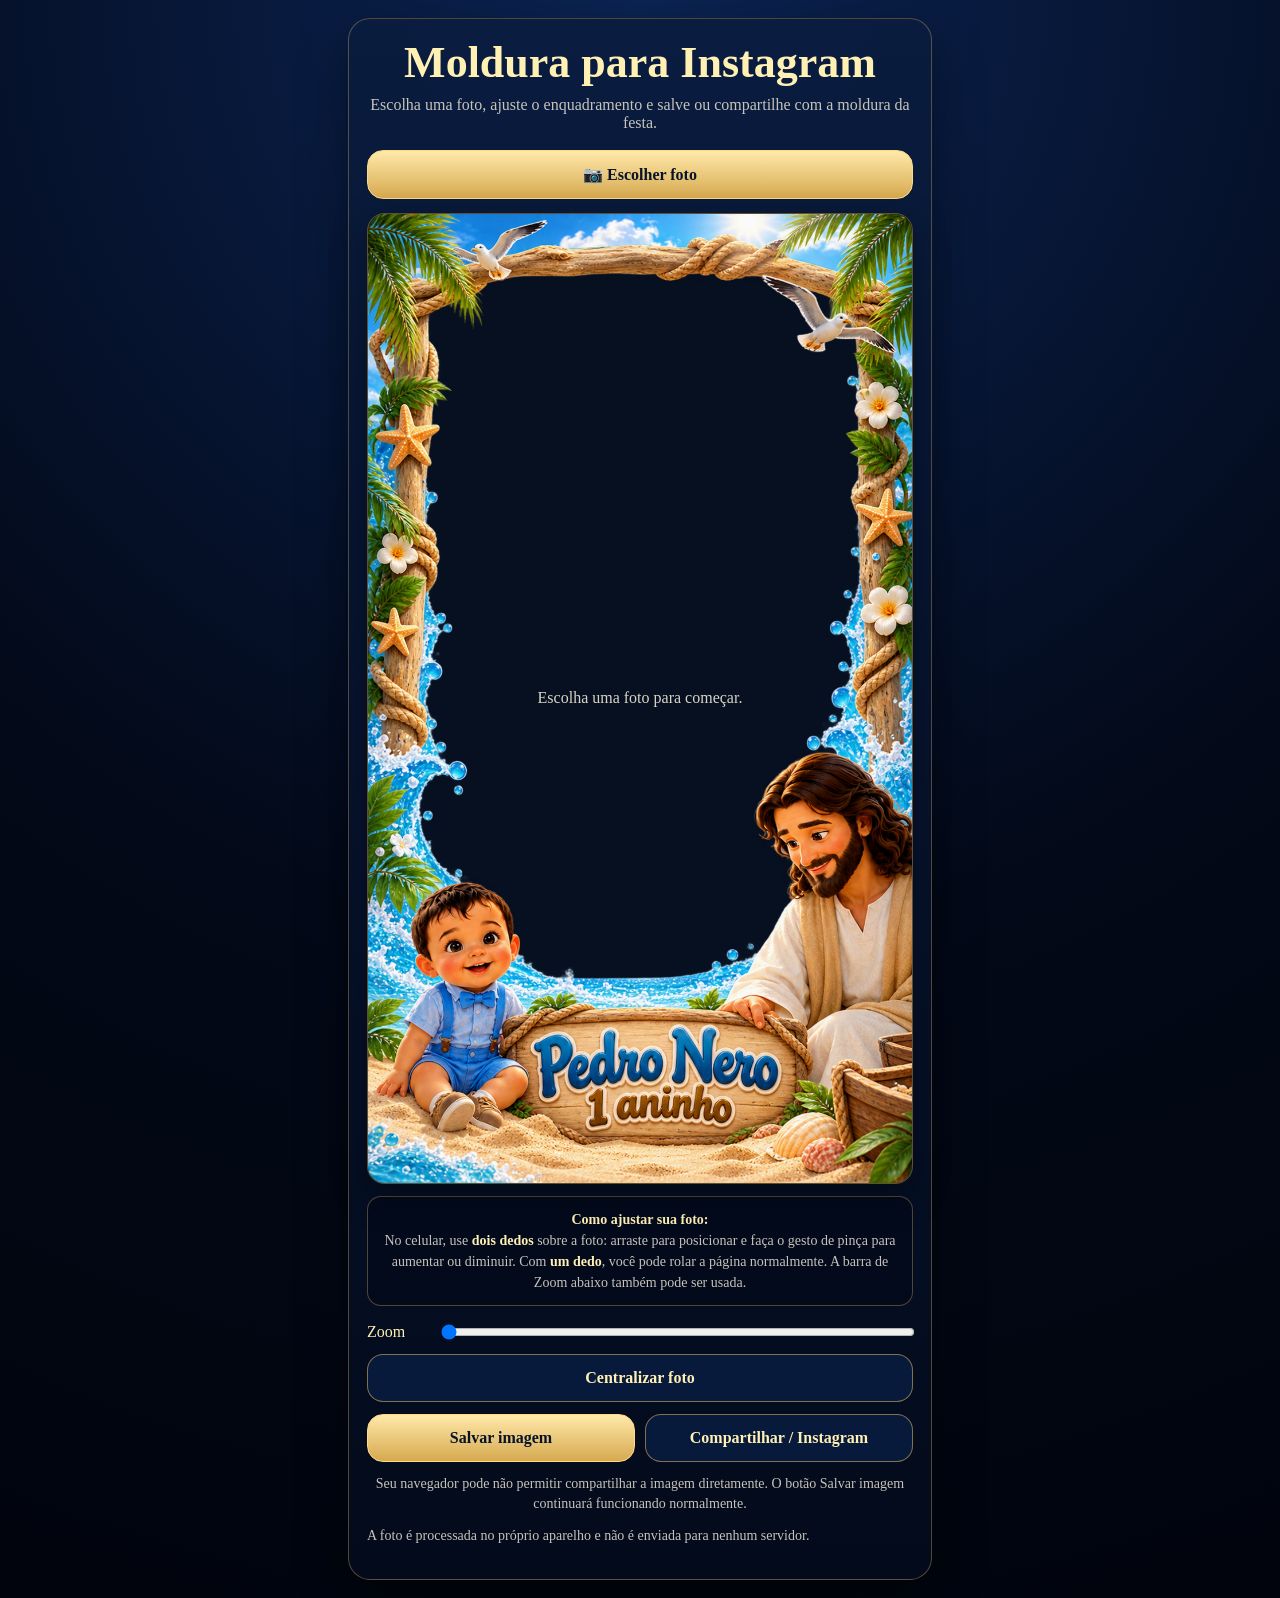
==== index.html @ 1a7fe4aa "Add files via upload" ====
<!DOCTYPE html>
<html lang="pt-BR">
<head>
  <meta charset="UTF-8">
  <meta name="viewport" content="width=device-width, initial-scale=1, viewport-fit=cover">
  <meta name="theme-color" content="#030918">
  <title>Moldura para Instagram</title>
  <link rel="stylesheet" href="style.css">
  <style>
    .editor-wrap {
      position: relative;
      width: 100%;
      aspect-ratio: 9 / 16;
      overflow: hidden;
      border-radius: 18px;
      background: #050a14;
      border: 1px solid rgba(226,184,99,.4);
      touch-action: pan-y;
      box-shadow: 0 12px 35px rgba(0,0,0,.35);
    }
    canvas { width:100%; height:100%; display:block; }
    .empty {
      position:absolute; inset:0;
      display:grid; place-items:center;
      padding:24px;
      text-align:center;
      color:#d9d4c6;
      pointer-events:none;
    }
    .file-label {
      display:block;
      text-align:center;
      padding:14px 16px;
      border-radius:16px;
      border:1px solid #ffd986;
      background:linear-gradient(180deg,#ffe9aa,#d6a94f);
      color:#071329;
      font-weight:700;
      cursor:pointer;
    }
    #fileInput { display:none; }
    .row { display:grid; grid-template-columns:1fr 1fr; gap:10px; }
    .share-note { margin: 0; text-align:center; }
    @media (max-width: 430px) {
      .row { grid-template-columns: 1fr; }
    }
  </style>
</head>
<body>
  <main class="page">
    <section class="card">
      <h1>Moldura para Instagram</h1>
      <p class="subtitle">Escolha uma foto, ajuste o enquadramento e salve ou compartilhe com a moldura da festa.</p>

      <label class="file-label" for="fileInput">📷 Escolher foto</label>
      <input id="fileInput" type="file" accept="image/*">

      <div style="height:14px"></div>

      <div id="editorWrap" class="editor-wrap">
        <canvas id="canvas" width="1080" height="1920"></canvas>
        <div id="empty" class="empty">Escolha uma foto para começar.</div>
      </div>

      <div class="gesture-tip">
        <strong>Como ajustar sua foto:</strong><br>
        No celular, use <strong>dois dedos</strong> sobre a foto: arraste para posicionar e faça o gesto de pinça para aumentar ou diminuir. Com <strong>um dedo</strong>, você pode rolar a página normalmente. A barra de Zoom abaixo também pode ser usada.
      </div>

      <div class="controls">
        <div class="range-row">
          <span>Zoom</span>
          <input id="zoom" type="range" min="1" max="3.5" step="0.01" value="1">
        </div>

        <button id="centralizar" class="secondary" type="button">Centralizar foto</button>

        <div class="row">
          <button id="download" class="primary" type="button">Salvar imagem</button>
          <button id="share" class="secondary" type="button">Compartilhar / Instagram</button>
        </div>

        <p id="shareNote" class="small share-note">No celular, “Compartilhar / Instagram” abre as opções de compartilhamento disponíveis no aparelho.</p>
        <p class="small">A foto é processada no próprio aparelho e não é enviada para nenhum servidor.</p>
      </div>
    </section>
  </main>

  <script src="config.js"></script>
  <script>
    const canvas = document.getElementById("canvas");
    const ctx = canvas.getContext("2d");
    const wrap = document.getElementById("editorWrap");
    const input = document.getElementById("fileInput");
    const zoomEl = document.getElementById("zoom");
    const empty = document.getElementById("empty");
    const shareBtn = document.getElementById("share");
    const shareNote = document.getElementById("shareNote");

    const cfg = window.EVENTO_CONFIG || {};
    const W = canvas.width, H = canvas.height;
    const frame = new Image();
    frame.src = (cfg.moldura && cfg.moldura.arquivo) || "assets/moldura.png";

    let photo = null;
    let baseScale = 1;
    let zoom = 1;
    let offsetX = 0;
    let offsetY = 0;
    let dragging = false;
    let lastX = 0, lastY = 0;

    function resetPosition() {
      if (!photo) return;
      baseScale = Math.max(W / photo.naturalWidth, H / photo.naturalHeight);
      zoom = 1;
      zoomEl.value = 1;
      offsetX = 0;
      offsetY = 0;
      draw();
    }

    function draw() {
      ctx.clearRect(0, 0, W, H);
      ctx.fillStyle = "#071020";
      ctx.fillRect(0, 0, W, H);

      if (photo) {
        const s = baseScale * zoom;
        const dw = photo.naturalWidth * s;
        const dh = photo.naturalHeight * s;
        ctx.drawImage(photo, (W - dw)/2 + offsetX, (H - dh)/2 + offsetY, dw, dh);
      }

      if (frame.complete && frame.naturalWidth) {
        ctx.drawImage(frame, 0, 0, W, H);
      }
    }

    frame.onload = draw;

    input.addEventListener("change", () => {
      const file = input.files && input.files[0];
      if (!file) return;
      const url = URL.createObjectURL(file);
      const img = new Image();
      img.onload = () => {
        photo = img;
        empty.style.display = "none";
        resetPosition();
        URL.revokeObjectURL(url);
      };
      img.src = url;
    });

    zoomEl.addEventListener("input", () => {
      zoom = Number(zoomEl.value);
      draw();
    });

    function pointerPos(e) {
      const r = wrap.getBoundingClientRect();
      return {
        x: (e.clientX - r.left) * (W / r.width),
        y: (e.clientY - r.top) * (H / r.height)
      };
    }

    // Mouse/caneta: arraste normalmente. No toque, 1 dedo fica livre para rolar a página.
    wrap.addEventListener("pointerdown", e => {
      if (!photo || e.pointerType === "touch") return;
      dragging = true;
      wrap.setPointerCapture(e.pointerId);
      const p = pointerPos(e);
      lastX = p.x;
      lastY = p.y;
    });

    wrap.addEventListener("pointermove", e => {
      if (!dragging || !photo || e.pointerType === "touch") return;
      const p = pointerPos(e);
      offsetX += p.x - lastX;
      offsetY += p.y - lastY;
      lastX = p.x;
      lastY = p.y;
      draw();
    });

    wrap.addEventListener("pointerup", () => dragging = false);
    wrap.addEventListener("pointercancel", () => dragging = false);

    // Celular/tablet: 2 dedos movem a foto e fazem zoom; 1 dedo continua rolando a página.
    let touchStartDistance = 0;
    let touchStartZoom = 1;
    let touchLastMid = null;

    function touchPoint(t) {
      const r = wrap.getBoundingClientRect();
      return {
        x: (t.clientX - r.left) * (W / r.width),
        y: (t.clientY - r.top) * (H / r.height)
      };
    }

    function distance(a, b) {
      return Math.hypot(b.x - a.x, b.y - a.y);
    }

    function midpoint(a, b) {
      return { x: (a.x + b.x) / 2, y: (a.y + b.y) / 2 };
    }

    wrap.addEventListener("touchstart", e => {
      if (!photo || e.touches.length !== 2) return;
      const a = touchPoint(e.touches[0]);
      const b = touchPoint(e.touches[1]);
      touchStartDistance = distance(a, b);
      touchStartZoom = zoom;
      touchLastMid = midpoint(a, b);
      e.preventDefault();
    }, { passive: false });

    wrap.addEventListener("touchmove", e => {
      if (!photo || e.touches.length !== 2 || !touchLastMid) return;
      const a = touchPoint(e.touches[0]);
      const b = touchPoint(e.touches[1]);
      const currentDistance = distance(a, b);
      const currentMid = midpoint(a, b);

      if (touchStartDistance > 0) {
        const nextZoom = Math.min(3.5, Math.max(1, touchStartZoom * (currentDistance / touchStartDistance)));
        zoom = nextZoom;
        zoomEl.value = nextZoom.toFixed(2);
      }

      offsetX += currentMid.x - touchLastMid.x;
      offsetY += currentMid.y - touchLastMid.y;
      touchLastMid = currentMid;
      draw();
      e.preventDefault();
    }, { passive: false });

    wrap.addEventListener("touchend", e => {
      if (e.touches.length < 2) {
        touchStartDistance = 0;
        touchLastMid = null;
      }
    }, { passive: true });

    wrap.addEventListener("touchcancel", () => {
      touchStartDistance = 0;
      touchLastMid = null;
    }, { passive: true });

    document.getElementById("centralizar").addEventListener("click", resetPosition);

    function ensurePhoto() {
      if (photo) return true;
      alert("Escolha uma foto primeiro.");
      return false;
    }

    function makeBlob() {
      draw();
      return new Promise(resolve => canvas.toBlob(resolve, "image/png", 1));
    }

    function nomeArquivo() {
      return (cfg.moldura && cfg.moldura.nomeArquivo) || "foto-com-moldura.png";
    }

    document.getElementById("download").addEventListener("click", async () => {
      if (!ensurePhoto()) return;
      const blob = await makeBlob();
      if (!blob) return;
      const a = document.createElement("a");
      a.href = URL.createObjectURL(blob);
      a.download = nomeArquivo();
      document.body.appendChild(a);
      a.click();
      a.remove();
      setTimeout(() => URL.revokeObjectURL(a.href), 1500);
    });

    shareBtn.addEventListener("click", async () => {
      if (!ensurePhoto()) return;
      const blob = await makeBlob();
      if (!blob) return;

      const file = new File([blob], nomeArquivo(), { type: "image/png" });
      const data = {
        files: [file],
        title: (cfg.nome ? `Moldura - ${cfg.nome}` : "Moldura para Instagram")
      };

      if (navigator.share && navigator.canShare && navigator.canShare({ files: [file] })) {
        try {
          await navigator.share(data);
        } catch (err) {
          if (err && err.name !== "AbortError") {
            alert("Não foi possível abrir o compartilhamento neste aparelho. Use o botão Salvar imagem.");
          }
        }
      } else {
        alert("O compartilhamento direto não é compatível com este navegador. Use Salvar imagem e publique pelo Instagram.");
      }
    });

    if (!(navigator.share && navigator.canShare)) {
      shareNote.textContent = "Seu navegador pode não permitir compartilhar a imagem diretamente. O botão Salvar imagem continuará funcionando normalmente.";
    }

    draw();
  </script>
</body>
</html>
---- style.css ----
:root {
  --bg: #030918;
  --panel: rgba(5, 17, 43, .94);
  --gold: #e2b863;
  --gold2: #fff0b4;
  --text: #fff7df;
  --muted: #c7c3ba;
  --blue: #0c2b66;
}

* { box-sizing: border-box; }

html, body {
  margin: 0;
  min-height: 100%;
  background: radial-gradient(circle at top, #0b2454 0, var(--bg) 55%, #01040d 100%);
  color: var(--text);
  font-family: Georgia, "Times New Roman", serif;
}

button, input { font: inherit; }

a { color: inherit; text-decoration: none; }

.page {
  width: min(100%, 620px);
  min-height: 100vh;
  margin: 0 auto;
  padding: 18px;
}

.topbar {
  display: flex;
  justify-content: space-between;
  align-items: center;
  gap: 12px;
  margin-bottom: 14px;
}

.back {
  border: 1px solid rgba(226,184,99,.55);
  background: rgba(3,9,24,.65);
  color: var(--gold2);
  padding: 10px 14px;
  border-radius: 999px;
  cursor: pointer;
}

.card {
  border: 1px solid rgba(226,184,99,.35);
  background: linear-gradient(180deg, rgba(10,28,63,.96), rgba(3,11,28,.96));
  box-shadow: 0 18px 50px rgba(0,0,0,.4);
  border-radius: 22px;
  padding: 18px;
}

h1, h2, p { margin-top: 0; }

h1 {
  color: var(--gold2);
  text-align: center;
  font-size: clamp(28px, 7vw, 44px);
  margin-bottom: 8px;
}

.subtitle {
  text-align: center;
  color: var(--muted);
  margin-bottom: 18px;
}

.primary, .secondary {
  width: 100%;
  border-radius: 16px;
  padding: 14px 16px;
  cursor: pointer;
  font-weight: 700;
}

.primary {
  border: 1px solid #ffd986;
  color: #071329;
  background: linear-gradient(180deg, #ffe9aa, #d6a94f);
}

.secondary {
  border: 1px solid rgba(226,184,99,.55);
  color: var(--gold2);
  background: #081a3c;
}

.controls {
  display: grid;
  gap: 12px;
  margin-top: 16px;
}

.range-row {
  display: grid;
  grid-template-columns: 60px 1fr;
  gap: 12px;
  align-items: center;
  color: var(--gold2);
}

input[type="range"] { width: 100%; }

.small {
  color: var(--muted);
  font-size: 14px;
  line-height: 1.45;
}

.gesture-tip {
  margin-top: 12px;
  padding: 12px 14px;
  border-radius: 14px;
  border: 1px solid rgba(226,184,99,.35);
  background: rgba(3,9,24,.55);
  color: var(--muted);
  font-size: 14px;
  line-height: 1.5;
  text-align: center;
}

.gesture-tip strong {
  color: var(--gold2);
}
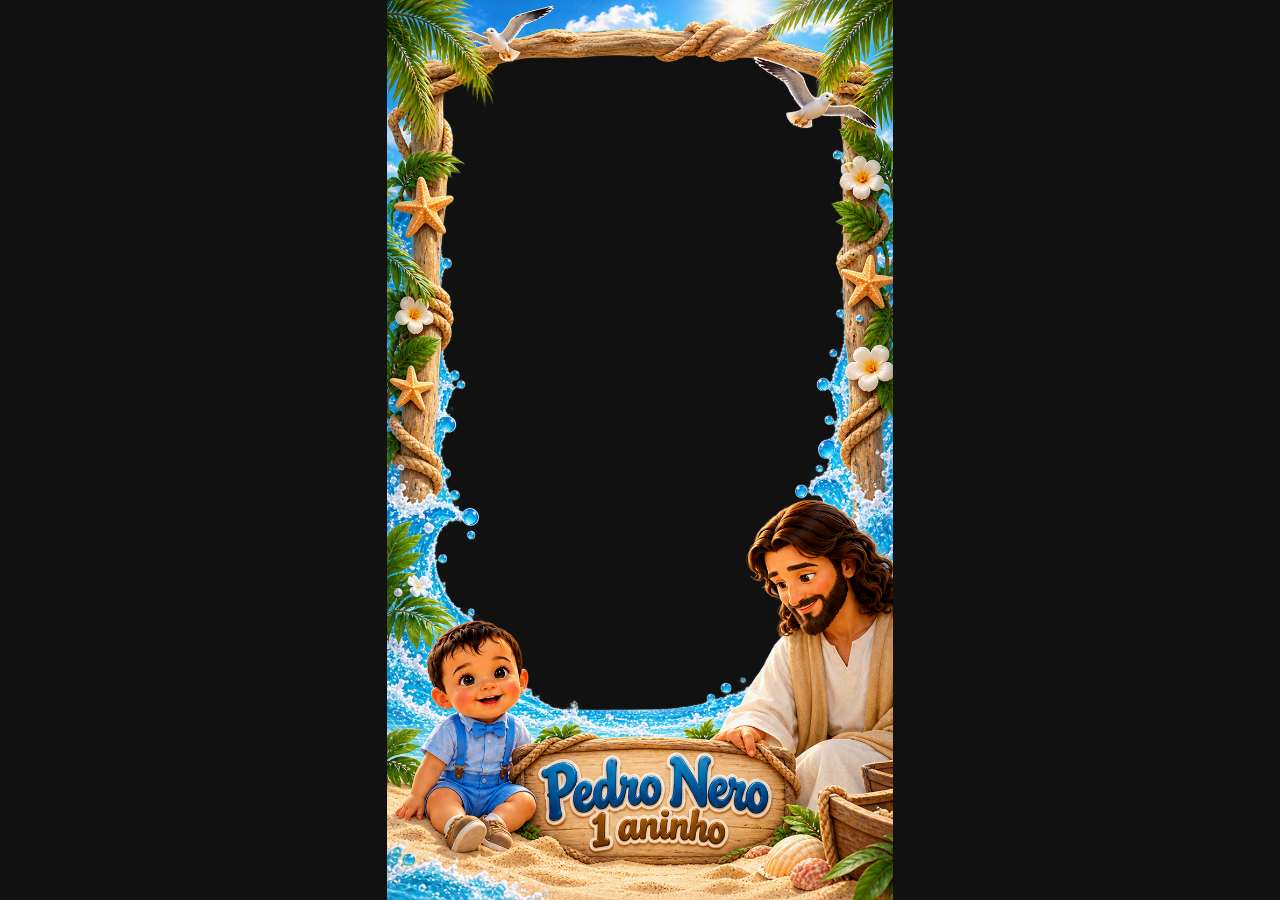
==== commit 97a04256: "Add files via upload" ====
--- a/index.html
+++ b/index.html
@@ -1,316 +1,26 @@
 <!DOCTYPE html>
 <html lang="pt-BR">
 <head>
-  <meta charset="UTF-8">
-  <meta name="viewport" content="width=device-width, initial-scale=1, viewport-fit=cover">
-  <meta name="theme-color" content="#030918">
-  <title>Moldura para Instagram</title>
-  <link rel="stylesheet" href="style.css">
-  <style>
-    .editor-wrap {
-      position: relative;
-      width: 100%;
-      aspect-ratio: 9 / 16;
-      overflow: hidden;
-      border-radius: 18px;
-      background: #050a14;
-      border: 1px solid rgba(226,184,99,.4);
-      touch-action: pan-y;
-      box-shadow: 0 12px 35px rgba(0,0,0,.35);
-    }
-    canvas { width:100%; height:100%; display:block; }
-    .empty {
-      position:absolute; inset:0;
-      display:grid; place-items:center;
-      padding:24px;
-      text-align:center;
-      color:#d9d4c6;
-      pointer-events:none;
-    }
-    .file-label {
-      display:block;
-      text-align:center;
-      padding:14px 16px;
-      border-radius:16px;
-      border:1px solid #ffd986;
-      background:linear-gradient(180deg,#ffe9aa,#d6a94f);
-      color:#071329;
-      font-weight:700;
-      cursor:pointer;
-    }
-    #fileInput { display:none; }
-    .row { display:grid; grid-template-columns:1fr 1fr; gap:10px; }
-    .share-note { margin: 0; text-align:center; }
-    @media (max-width: 430px) {
-      .row { grid-template-columns: 1fr; }
-    }
-  </style>
+<meta charset="UTF-8">
+<meta name="viewport" content="width=device-width,initial-scale=1,viewport-fit=cover">
+<title>Thaís • Moldura para foto</title>
+<style>
+*{box-sizing:border-box}html,body{margin:0;min-height:100%;background:#111}body{display:flex;justify-content:center;font-family:Arial,sans-serif}.stage{position:relative;width:min(100vw,calc(100vh * 9 / 16));aspect-ratio:9/16;overflow:hidden;background:#111}.art{position:absolute;inset:0;width:100%;height:100%;object-fit:cover;user-select:none;-webkit-user-drag:none}.hotspot{position:absolute;display:block;z-index:2;-webkit-tap-highlight-color:transparent}.debug .hotspot{outline:3px solid red;background:#ff000033}
+body.editor-mode{display:block;background:#111;padding-bottom:190px}.editor-mode .stage{margin:auto}.editor-mode .hotspot{outline:3px solid #00e5ff;background:#00e5ff33;touch-action:none;cursor:move}.label{display:none;position:absolute;left:5px;top:5px;background:#000c;color:#fff;padding:5px 7px;border-radius:6px;font-weight:700;font-size:12px;pointer-events:none}.editor-mode .label{display:block}.handle{display:none;position:absolute;right:-12px;bottom:-12px;width:28px;height:28px;border-radius:50%;background:#fff;border:4px solid #111;touch-action:none}.editor-mode .handle{display:block}#panel{display:none;position:fixed;z-index:10;left:0;right:0;bottom:0;background:#111f;color:#fff;padding:12px;box-shadow:0 -4px 20px #0008}.editor-mode #panel{display:block}.inner{max-width:700px;margin:auto}.help{font-size:12px;line-height:1.4;margin:5px 0 9px;opacity:.9}textarea{width:100%;height:48px;background:#222;color:#aaffaa;border:1px solid #555;border-radius:7px;padding:7px;font:12px monospace}button{width:100%;margin-top:8px;padding:11px;border:0;border-radius:8px;background:#20c96b;font-weight:800}
+</style>
 </head>
 <body>
-  <main class="page">
-    <section class="card">
-      <h1>Moldura para Instagram</h1>
-      <p class="subtitle">Escolha uma foto, ajuste o enquadramento e salve ou compartilhe com a moldura da festa.</p>
-
-      <label class="file-label" for="fileInput">📷 Escolher foto</label>
-      <input id="fileInput" type="file" accept="image/*">
-
-      <div style="height:14px"></div>
-
-      <div id="editorWrap" class="editor-wrap">
-        <canvas id="canvas" width="1080" height="1920"></canvas>
-        <div id="empty" class="empty">Escolha uma foto para começar.</div>
-      </div>
-
-      <div class="gesture-tip">
-        <strong>Como ajustar sua foto:</strong><br>
-        No celular, use <strong>dois dedos</strong> sobre a foto: arraste para posicionar e faça o gesto de pinça para aumentar ou diminuir. Com <strong>um dedo</strong>, você pode rolar a página normalmente. A barra de Zoom abaixo também pode ser usada.
-      </div>
-
-      <div class="controls">
-        <div class="range-row">
-          <span>Zoom</span>
-          <input id="zoom" type="range" min="1" max="3.5" step="0.01" value="1">
-        </div>
-
-        <button id="centralizar" class="secondary" type="button">Centralizar foto</button>
-
-        <div class="row">
-          <button id="download" class="primary" type="button">Salvar imagem</button>
-          <button id="share" class="secondary" type="button">Compartilhar / Instagram</button>
-        </div>
-
-        <p id="shareNote" class="small share-note">No celular, “Compartilhar / Instagram” abre as opções de compartilhamento disponíveis no aparelho.</p>
-        <p class="small">A foto é processada no próprio aparelho e não é enviada para nenhum servidor.</p>
-      </div>
-    </section>
-  </main>
-
-  <script src="config.js"></script>
-  <script>
-    const canvas = document.getElementById("canvas");
-    const ctx = canvas.getContext("2d");
-    const wrap = document.getElementById("editorWrap");
-    const input = document.getElementById("fileInput");
-    const zoomEl = document.getElementById("zoom");
-    const empty = document.getElementById("empty");
-    const shareBtn = document.getElementById("share");
-    const shareNote = document.getElementById("shareNote");
-
-    const cfg = window.EVENTO_CONFIG || {};
-    const W = canvas.width, H = canvas.height;
-    const frame = new Image();
-    frame.src = (cfg.moldura && cfg.moldura.arquivo) || "assets/moldura.png";
-
-    let photo = null;
-    let baseScale = 1;
-    let zoom = 1;
-    let offsetX = 0;
-    let offsetY = 0;
-    let dragging = false;
-    let lastX = 0, lastY = 0;
-
-    function resetPosition() {
-      if (!photo) return;
-      baseScale = Math.max(W / photo.naturalWidth, H / photo.naturalHeight);
-      zoom = 1;
-      zoomEl.value = 1;
-      offsetX = 0;
-      offsetY = 0;
-      draw();
-    }
-
-    function draw() {
-      ctx.clearRect(0, 0, W, H);
-      ctx.fillStyle = "#071020";
-      ctx.fillRect(0, 0, W, H);
-
-      if (photo) {
-        const s = baseScale * zoom;
-        const dw = photo.naturalWidth * s;
-        const dh = photo.naturalHeight * s;
-        ctx.drawImage(photo, (W - dw)/2 + offsetX, (H - dh)/2 + offsetY, dw, dh);
-      }
-
-      if (frame.complete && frame.naturalWidth) {
-        ctx.drawImage(frame, 0, 0, W, H);
-      }
-    }
-
-    frame.onload = draw;
-
-    input.addEventListener("change", () => {
-      const file = input.files && input.files[0];
-      if (!file) return;
-      const url = URL.createObjectURL(file);
-      const img = new Image();
-      img.onload = () => {
-        photo = img;
-        empty.style.display = "none";
-        resetPosition();
-        URL.revokeObjectURL(url);
-      };
-      img.src = url;
-    });
-
-    zoomEl.addEventListener("input", () => {
-      zoom = Number(zoomEl.value);
-      draw();
-    });
-
-    function pointerPos(e) {
-      const r = wrap.getBoundingClientRect();
-      return {
-        x: (e.clientX - r.left) * (W / r.width),
-        y: (e.clientY - r.top) * (H / r.height)
-      };
-    }
-
-    // Mouse/caneta: arraste normalmente. No toque, 1 dedo fica livre para rolar a página.
-    wrap.addEventListener("pointerdown", e => {
-      if (!photo || e.pointerType === "touch") return;
-      dragging = true;
-      wrap.setPointerCapture(e.pointerId);
-      const p = pointerPos(e);
-      lastX = p.x;
-      lastY = p.y;
-    });
-
-    wrap.addEventListener("pointermove", e => {
-      if (!dragging || !photo || e.pointerType === "touch") return;
-      const p = pointerPos(e);
-      offsetX += p.x - lastX;
-      offsetY += p.y - lastY;
-      lastX = p.x;
-      lastY = p.y;
-      draw();
-    });
-
-    wrap.addEventListener("pointerup", () => dragging = false);
-    wrap.addEventListener("pointercancel", () => dragging = false);
-
-    // Celular/tablet: 2 dedos movem a foto e fazem zoom; 1 dedo continua rolando a página.
-    let touchStartDistance = 0;
-    let touchStartZoom = 1;
-    let touchLastMid = null;
-
-    function touchPoint(t) {
-      const r = wrap.getBoundingClientRect();
-      return {
-        x: (t.clientX - r.left) * (W / r.width),
-        y: (t.clientY - r.top) * (H / r.height)
-      };
-    }
-
-    function distance(a, b) {
-      return Math.hypot(b.x - a.x, b.y - a.y);
-    }
-
-    function midpoint(a, b) {
-      return { x: (a.x + b.x) / 2, y: (a.y + b.y) / 2 };
-    }
-
-    wrap.addEventListener("touchstart", e => {
-      if (!photo || e.touches.length !== 2) return;
-      const a = touchPoint(e.touches[0]);
-      const b = touchPoint(e.touches[1]);
-      touchStartDistance = distance(a, b);
-      touchStartZoom = zoom;
-      touchLastMid = midpoint(a, b);
-      e.preventDefault();
-    }, { passive: false });
-
-    wrap.addEventListener("touchmove", e => {
-      if (!photo || e.touches.length !== 2 || !touchLastMid) return;
-      const a = touchPoint(e.touches[0]);
-      const b = touchPoint(e.touches[1]);
-      const currentDistance = distance(a, b);
-      const currentMid = midpoint(a, b);
-
-      if (touchStartDistance > 0) {
-        const nextZoom = Math.min(3.5, Math.max(1, touchStartZoom * (currentDistance / touchStartDistance)));
-        zoom = nextZoom;
-        zoomEl.value = nextZoom.toFixed(2);
-      }
-
-      offsetX += currentMid.x - touchLastMid.x;
-      offsetY += currentMid.y - touchLastMid.y;
-      touchLastMid = currentMid;
-      draw();
-      e.preventDefault();
-    }, { passive: false });
-
-    wrap.addEventListener("touchend", e => {
-      if (e.touches.length < 2) {
-        touchStartDistance = 0;
-        touchLastMid = null;
-      }
-    }, { passive: true });
-
-    wrap.addEventListener("touchcancel", () => {
-      touchStartDistance = 0;
-      touchLastMid = null;
-    }, { passive: true });
-
-    document.getElementById("centralizar").addEventListener("click", resetPosition);
-
-    function ensurePhoto() {
-      if (photo) return true;
-      alert("Escolha uma foto primeiro.");
-      return false;
-    }
-
-    function makeBlob() {
-      draw();
-      return new Promise(resolve => canvas.toBlob(resolve, "image/png", 1));
-    }
-
-    function nomeArquivo() {
-      return (cfg.moldura && cfg.moldura.nomeArquivo) || "foto-com-moldura.png";
-    }
-
-    document.getElementById("download").addEventListener("click", async () => {
-      if (!ensurePhoto()) return;
-      const blob = await makeBlob();
-      if (!blob) return;
-      const a = document.createElement("a");
-      a.href = URL.createObjectURL(blob);
-      a.download = nomeArquivo();
-      document.body.appendChild(a);
-      a.click();
-      a.remove();
-      setTimeout(() => URL.revokeObjectURL(a.href), 1500);
-    });
-
-    shareBtn.addEventListener("click", async () => {
-      if (!ensurePhoto()) return;
-      const blob = await makeBlob();
-      if (!blob) return;
-
-      const file = new File([blob], nomeArquivo(), { type: "image/png" });
-      const data = {
-        files: [file],
-        title: (cfg.nome ? `Moldura - ${cfg.nome}` : "Moldura para Instagram")
-      };
-
-      if (navigator.share && navigator.canShare && navigator.canShare({ files: [file] })) {
-        try {
-          await navigator.share(data);
-        } catch (err) {
-          if (err && err.name !== "AbortError") {
-            alert("Não foi possível abrir o compartilhamento neste aparelho. Use o botão Salvar imagem.");
-          }
-        }
-      } else {
-        alert("O compartilhamento direto não é compatível com este navegador. Use Salvar imagem e publique pelo Instagram.");
-      }
-    });
-
-    if (!(navigator.share && navigator.canShare)) {
-      shareNote.textContent = "Seu navegador pode não permitir compartilhar a imagem diretamente. O botão Salvar imagem continuará funcionando normalmente.";
-    }
-
-    draw();
-  </script>
-</body>
-</html>
+<main class="stage" id="stage">
+<img class="art" src="assets/tela-inicial.png" alt="Tela inicial">
+<a id="molduraBtn" class="hotspot" href="foto.html" aria-label="Abrir moldura para foto"><span class="label">MOLDURA PARA FOTO</span><span class="handle"></span></a>
+</main>
+<section id="panel"><div class="inner"><b>Editor da área clicável</b><div class="help">Arraste a área azul até o botão que já está desenhado na sua imagem. Use a bolinha branca para redimensionar. Ao terminar, baixe o config.js e substitua o antigo.</div><textarea id="coords" readonly></textarea><button id="download">Baixar config.js atualizado</button></div></section>
+<script src="config.js"></script>
+<script>
+const cfg=window.EVENTO_CONFIG||{}, area=(cfg.botaoPrincipal||{x:20,y:65,largura:60,altura:12}), el=document.getElementById('molduraBtn'), stage=document.getElementById('stage'), params=new URLSearchParams(location.search), editor=params.get('editor')==='1';
+function apply(){el.style.left=area.x+'%';el.style.top=area.y+'%';el.style.width=area.largura+'%';el.style.height=area.altura+'%'}apply();
+if(params.get('debug')==='1')stage.classList.add('debug');
+if(editor){document.body.classList.add('editor-mode');el.onclick=e=>e.preventDefault();const out=document.getElementById('coords'),h=el.querySelector('.handle');let s=null;const rnd=n=>Math.round(n*10)/10,pct=(n,t)=>n/t*100;function sync(){area.x=rnd(parseFloat(el.style.left));area.y=rnd(parseFloat(el.style.top));area.largura=rnd(parseFloat(el.style.width));area.altura=rnd(parseFloat(el.style.height));out.value=`botaoPrincipal: { x: ${area.x}, y: ${area.y}, largura: ${area.largura}, altura: ${area.altura} }`}
+el.onpointerdown=e=>{if(e.target===h)return;e.preventDefault();el.setPointerCapture(e.pointerId);const r=el.getBoundingClientRect();s={m:'move',sx:e.clientX,sy:e.clientY,l:r.left,t:r.top}};h.onpointerdown=e=>{e.preventDefault();e.stopPropagation();h.setPointerCapture(e.pointerId);const r=el.getBoundingClientRect();s={m:'resize',sx:e.clientX,sy:e.clientY,w:r.width,h:r.height}};function move(e){if(!s)return;const sr=stage.getBoundingClientRect(),er=el.getBoundingClientRect();if(s.m==='move'){let l=s.l+e.clientX-s.sx-sr.left,t=s.t+e.clientY-s.sy-sr.top;l=Math.max(0,Math.min(l,sr.width-er.width));t=Math.max(0,Math.min(t,sr.height-er.height));el.style.left=pct(l,sr.width)+'%';el.style.top=pct(t,sr.height)+'%'}else{let w=Math.max(35,s.w+e.clientX-s.sx),hh=Math.max(35,s.h+e.clientY-s.sy);w=Math.min(w,sr.right-er.left);hh=Math.min(hh,sr.bottom-er.top);el.style.width=pct(w,sr.width)+'%';el.style.height=pct(hh,sr.height)+'%'}sync()}el.onpointermove=move;h.onpointermove=move;['pointerup','pointercancel'].forEach(t=>{el.addEventListener(t,()=>s=null);h.addEventListener(t,()=>s=null)});sync();document.getElementById('download').onclick=()=>{sync();cfg.botaoPrincipal=area;const blob=new Blob(['window.EVENTO_CONFIG = '+JSON.stringify(cfg,null,2)+';\n'],{type:'text/javascript'}),a=document.createElement('a');a.href=URL.createObjectURL(blob);a.download='config.js';a.click();setTimeout(()=>URL.revokeObjectURL(a.href),1000)}}
+</script>
+</body></html>
